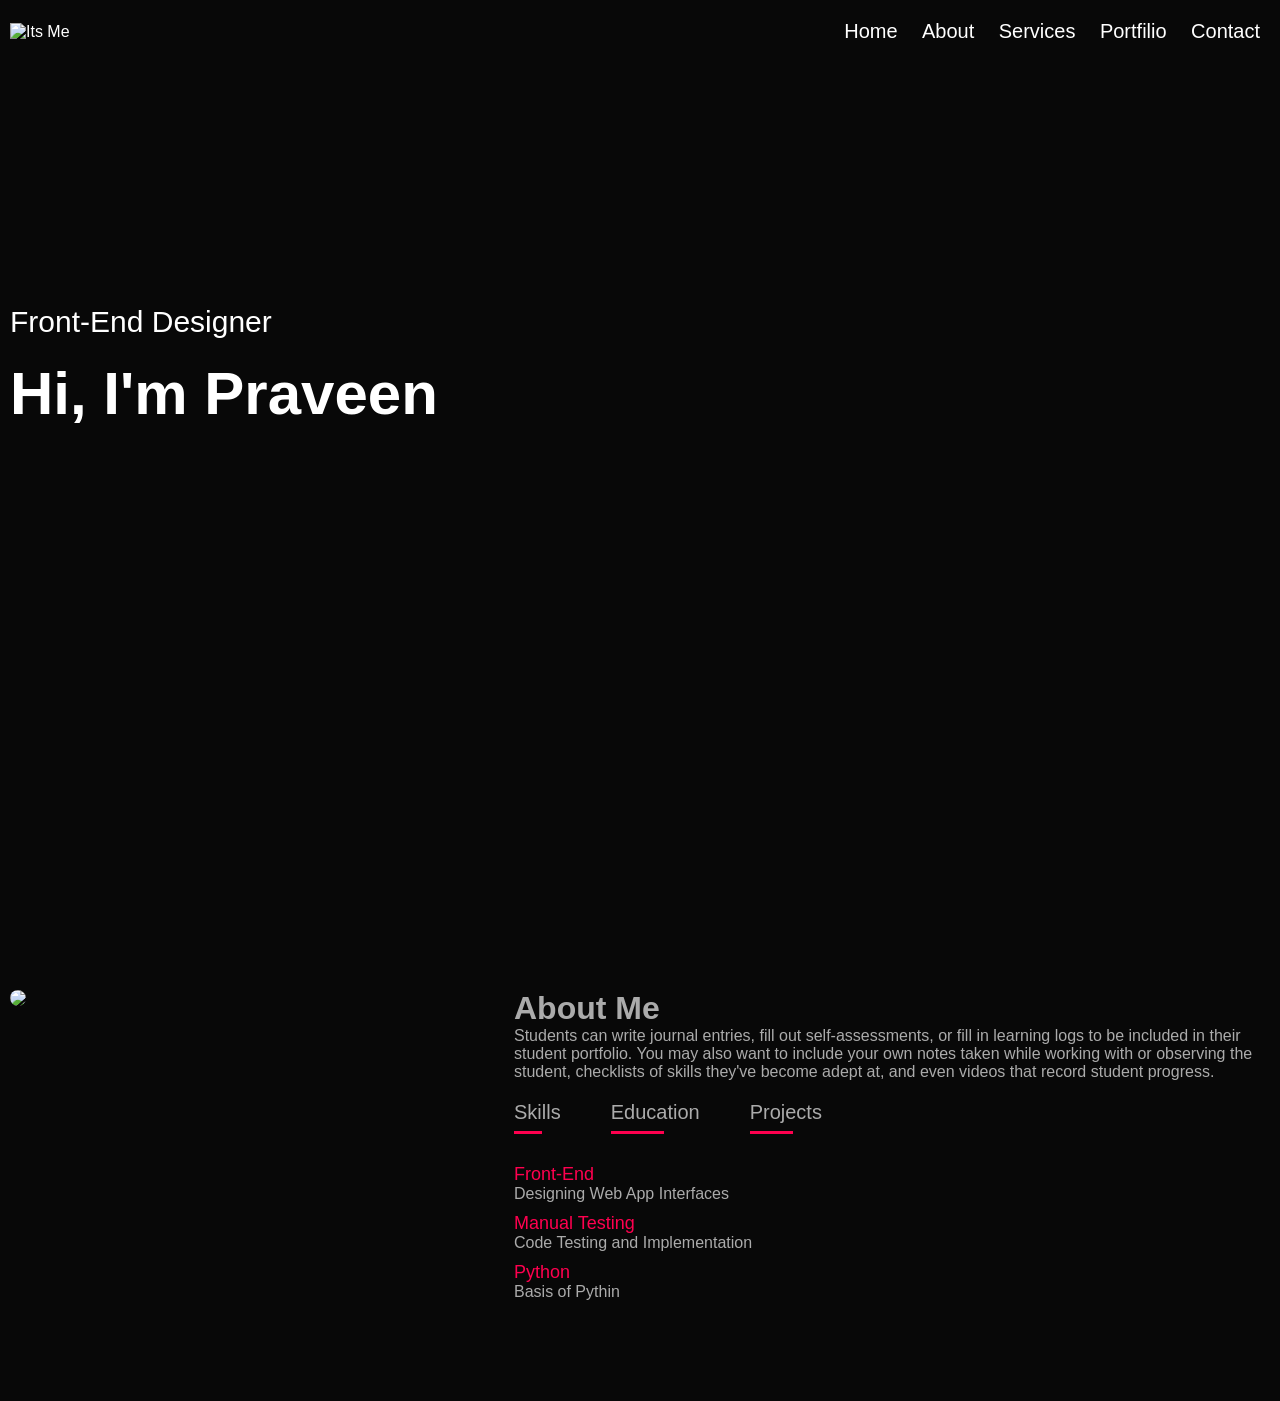
==== index.html @ f1f6cfe1 "Update and rename main.html to index.html" ====
<!DOCTYPE html>
<html lang="en">
    <head>
        <meta charset="UTS-8">
        <title>Portfilio</title>
        <link rel="stylesheet" href="stylesheet.css">
        </head>
    <body>
        <div id="header">
            <div class="container">
                <nav>
                <img alt="Its Me"  class="logo">
                <ul>
                      <li><a href="#">Home </a> </li>
                      <li><a href="#">About </a> </li>
                      <li><a href="#">Services </a> </li>
                      <li><a href="#">Portfilio </a> </li>
                      <li><a href="#">Contact </a> </li>
                </ul>
            </nav>
            <div class="header-text">
                <p>Front-End Designer</p>
                <h1>Hi, I'm Praveen</h1>              
            </div>
            </div>
        </div>
        <!-- --------------about--------- -->
        <div id="about">
            <div class="container">
                <div class="row">
                    <div class="about-col-1">
                        <img src="download.jpeg">
                    </div>
                    <div class="about-col-2">
                        <h1 clas="sub-title">About Me</h1>
                        <p>Students can write journal entries, fill out self-assessments, 
                            or fill in learning logs to be included in their student portfolio.
                             You may also want to include your own notes taken while working with or observing the student, 
                             checklists of skills they've become adept at, and even videos that record student progress.</p>
                   
                            <div class="tab-titles">
                                <p class="tab-links active-link" onclick="opentab('skills')">Skills</p>
                                <p class="tab-links active-link" onclick="opentab('Education')">Education</p>
                                <p class="tab-links active-link" onclick="opentab('Projects')">Projects</p>
                            </div>
                            <div class="tab-contents active-tab" id="skills">
                                <ul>
                                    <li><span>Front-End</span><br>Designing Web App Interfaces</li>
                                    <li><span>Manual Testing</span><br>Code Testing and Implementation</li>
                                    <li><span>Python</span><br>Basis of Pythin</li>
                                </ul>
                            </div>
                            <div class="tab-contents " id="Education">
                                <ul>
                                    <li><span>Under Grauation</span><br>Malla Reddy Engineering college</li>
                                    <li><span>Intermediate</span><br>Impulse Junior College</li>
                                    <li><span>High School</span><br>Vivekanada Hogh School</li>
                                </ul>
                            </div>
                            <div class="tab-contents" id="Projects">
                                <ul>
                                    <li><span>Under Grauation</span><br>Malla Reddy Engineering college</li>
                                    <li><span>Intermediate</span><br>Impulse Junior College</li>
                                    <li><span>High School</span><br>Vivekanada Hogh School</li>
                                </ul>
                            </div>
                       </div>
                </div>  
            </div>
        </div>
        <script>
            var tablinks=document.getElementsByClassName("tab-links")
            var tabContents=document.getElementsByClassName("tab-contents")
            function opentab(tabname){
                for(tablink of tablinks){
                    tablink.classList.remove("active-link");
                }
                for(tabcontent of tabContents){
                    tabcontent.classList.remove("active-tab");
                }
                event.currentTarget.classList.add("active-link")
                document.getElementById(tabname).classList.add("active-tab");
            }

        </script>
    </body>
</html>
---- stylesheet.css ----
*{
    margin: 0;
    padding: 0;
    font-family: 'Poppins',sans-serif;
    box-sizing: border-box;

}
body{
    background: #080808;
    color:#fff;
    
}
 #header{
    width:100%;
    height: 100vh;
    
    background-position: center;
    background-size:cover ;

}
.container{
    padding: 10px 10px;

}
nav{
    display:flex;
    align-items: center;
    justify-content: space-between;
    flex-wrap: wrap;

}
.logo{
    width: 140px;

}
nav ul li{
    display: inline-block;
    list-style: none;
    margin: 10px,20px;
    padding: 10px;
    


}
nav ul li a{
    color: #fff;
    text-decoration: none;
    font-size: 20px;
    position: relative;

}
nav ul li a::after {
    content:'';
    width: 0;
    height:3px;
    background: #ff004f;
    position:absolute;
    left:0;
    bottom: -6px;
    transition: 0.7s;


}
nav ul li a:hover::after{
    width: 100%;

}
.header-text{
    margin-top: 20%;
    font-size: 30px;

}
.header-text h1{
    font-size: 60px;
    margin-top: 20px;
}

#about{
    padding: 80px 0;
    color: #ababab;
}
.row{
    display: flex;
    justify-content: space-between;
    flex-wrap: wrap;
}
.about-col-1{
    flex-basis: 35%;

}
.about-col-1 img{
    width: 100%;
    border-radius: 15px;
}
.about-col-2{
    flex-basis: 60%;

}
.sub-title{
    font-size: 100px;
    font-weight: 600;
    color:white;
}
.tab-titles{
    display: flex;
    margin: 20px 0 40px;
}
.tab-links{
    margin-right: 50px;
    font-size: 20px;
    font-weight: 500;
    cursor:pointer;
    position: relative;
}

.tab-links::after{
    content: '';
    width: 0;
    height: 3px;
    background: #ff004f;
    position:absolute;
    left:0;
    bottom: -10px;
    transition:0.5s ;
}
.tab-links.active-link::after{
    width: 60%;
}
.tab-contents ul li{
    list-style: none;
    margin: 10px 0;

}
.tab-contents ul li span{
    color:#ff004f;
    font-size: 15px;

}

.tab-contents{
    display: none;
}
.tab-contents.active-tab{
    display: block;
}
.tab-contents.active-tab span{
    font-size: large;
}
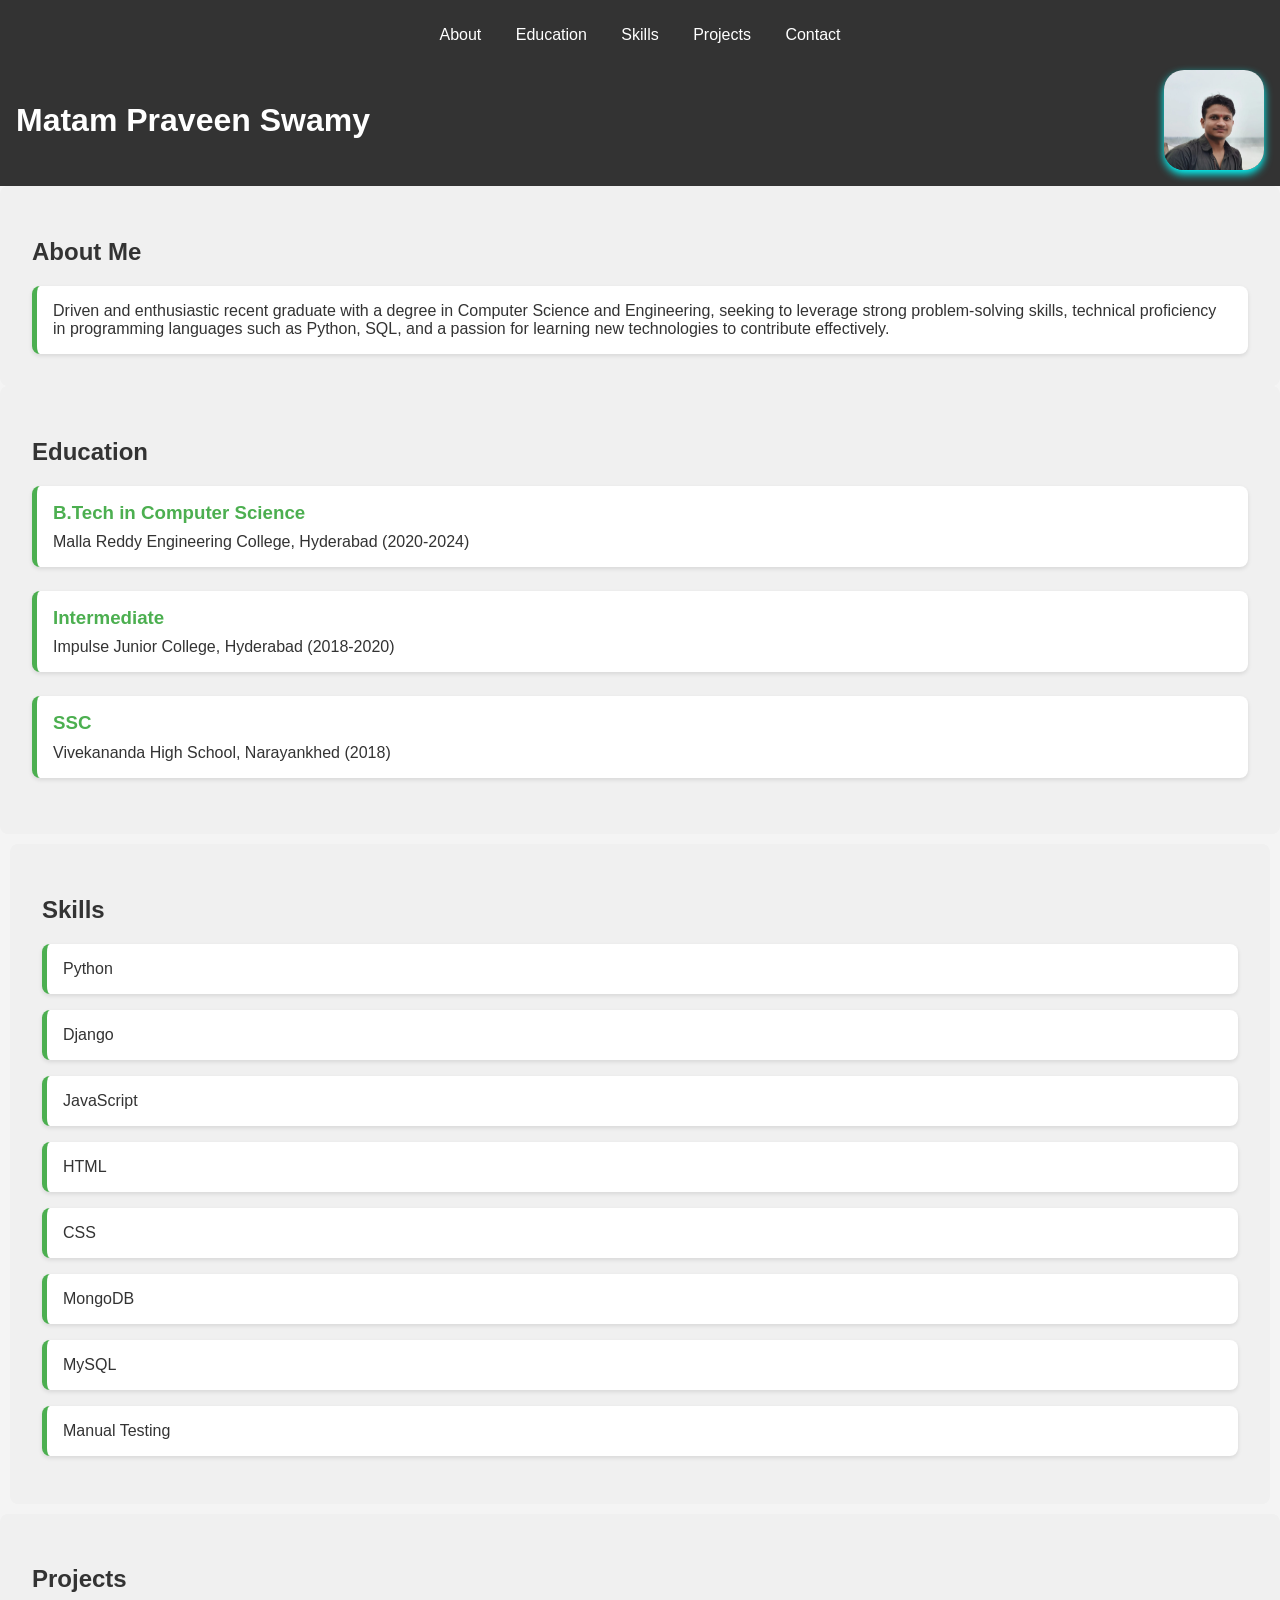
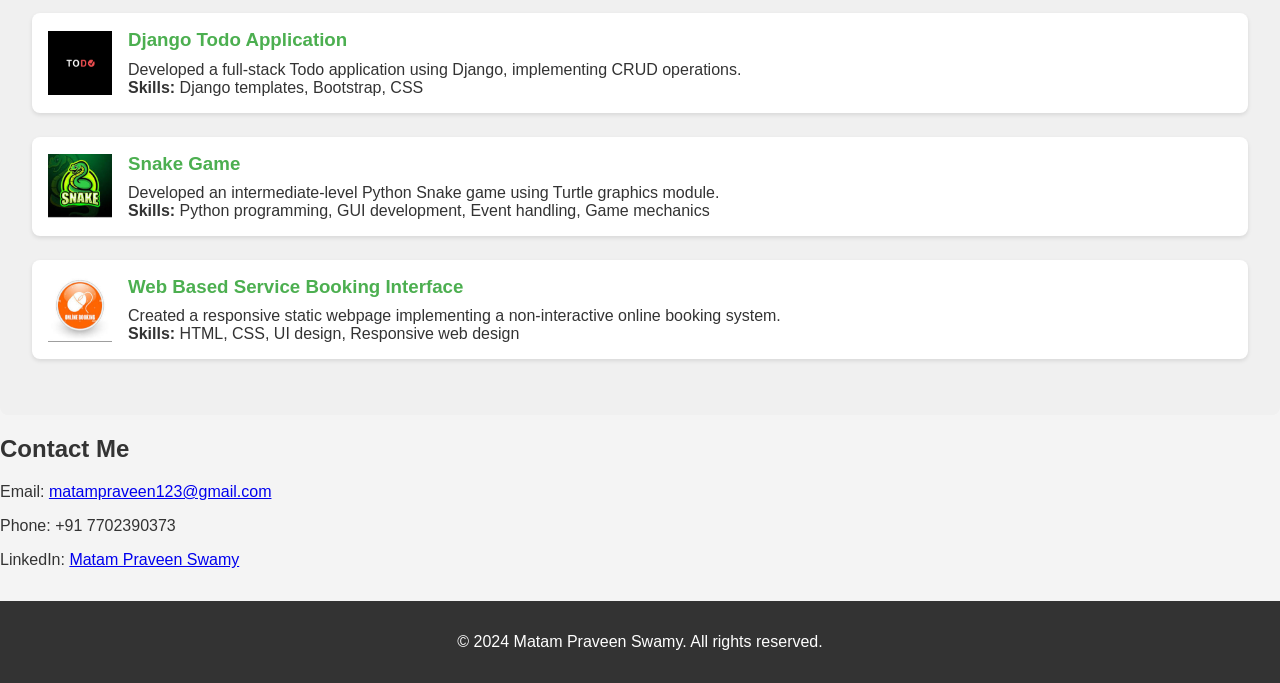
==== commit 8f8550c9: "Add files via upload" ====
--- a/index.html
+++ b/index.html
@@ -1,87 +1,187 @@
 <!DOCTYPE html>
 <html lang="en">
-    <head>
-        <meta charset="UTS-8">
-        <title>Portfilio</title>
-        <link rel="stylesheet" href="stylesheet.css">
-        </head>
-    <body>
-        <div id="header">
-            <div class="container">
-                <nav>
-                <img alt="Its Me"  class="logo">
-                <ul>
-                      <li><a href="#">Home </a> </li>
-                      <li><a href="#">About </a> </li>
-                      <li><a href="#">Services </a> </li>
-                      <li><a href="#">Portfilio </a> </li>
-                      <li><a href="#">Contact </a> </li>
-                </ul>
-            </nav>
-            <div class="header-text">
-                <p>Front-End Designer</p>
-                <h1>Hi, I'm Praveen</h1>              
-            </div>
+<head>
+    <meta charset="UTF-8">
+    <meta name="viewport" content="width=device-width, initial-scale=1.0">
+    <title>Matam Praveen Swamy - Portfolio</title>
+    <link rel="stylesheet" href="styles.css">
+</head>
+<body>
+    <!-- <header>
+        
+        <nav>
+            <ul>
+                <li><a href="#about">About</a></li>
+                <li><a href="#education">Education</a></li>
+                <li><a href="#skills">Skills</a></li>
+                <li><a href="#projects">Projects</a></li>
+                <li><a href="#contact">Contact</a></li>
+            </ul>
+        </nav>
+        <div class="header-content">
+            <h1>Matam Praveen Swamy</h1>
+            <img src="my_img.jpg" alt="Matam Praveen Swamy" class="profile-image">
+        </div>
+    </header> -->
+
+
+    <header>
+        <nav>
+            <ul>
+                <li><a href="#about">About</a></li>
+                <li><a href="#education">Education</a></li>
+                <li><a href="#skills">Skills</a></li>
+                <li><a href="#projects">Projects</a></li>
+                <li><a href="#contact">Contact</a></li>
+            </ul>
+        </nav>
+        <div class="header-content">
+            <h1>Matam Praveen Swamy</h1>
+            <img src="my_img1.jpg" alt="Matam Praveen Swamy" class="profile-image">
+        </div>
+    </header>
+    
+
+    <section id="about">
+        <h2>About Me</h2>
+        <div class="about-info">
+            <p>
+                Driven and enthusiastic recent graduate with a degree in Computer Science and Engineering,
+                seeking to leverage strong problem-solving skills, technical proficiency in programming languages
+                such as Python, SQL, and a passion for learning new technologies to contribute effectively.
+            </p>
+        </div>
+    </section>
+    
+
+    <!-- <section id="education">
+        <h2>Education</h2>
+        <ul>
+            <li><strong>B.Tech in Computer Science</strong><br> - Malla Reddy Engineering College, Hyderabad (2020-2024)</li>
+            <li><strong>Intermediate</strong> <br>- Impulse Junior College, Hyderabad (2018-2020)</li>
+            <li><strong>SSC</strong> <br>- Vivekananda High School, Narayankhed (2018)</li>
+        </ul>
+    </section> -->
+
+
+
+<section id="education">
+    <h2>Education</h2>
+    <div class="education-item">
+        
+        <div class="education-info">
+            <h3>B.Tech in Computer Science</h3>
+            <p>Malla Reddy Engineering College, Hyderabad (2020-2024)</p>
+        </div>
+    </div>
+    <div class="education-item">
+       
+        <div class="education-info">
+            <h3>Intermediate</h3>
+            <p>Impulse Junior College, Hyderabad (2018-2020)</p>
+        </div>
+    </div>
+    <div class="education-item">
+        
+        <div class="education-info">
+            <h3>SSC</h3>
+            <p>Vivekananda High School, Narayankhed (2018)</p>
+        </div>
+    </div>
+</section>
+
+<section id="skills">
+    <h2>Skills</h2>
+    <div class="skill">
+        <span>Python</span>
+    </div>
+    <div class="skill">
+        <span>Django</span>
+    </div>
+    <div class="skill">
+        <span>JavaScript</span>
+    </div>
+    <div class="skill">
+        <span>HTML</span>
+    </div>
+    <div class="skill">
+        <span>CSS</span>
+    </div>
+    <div class="skill">
+        <span>MongoDB</span>
+    </div>
+    <div class="skill">
+        <span>MySQL</span>
+    </div>
+    <div class="skill">
+        <span>Manual Testing</span>
+    </div>
+</section>
+
+
+    <!-- <section id="projects">
+        <h2>Projects</h2>
+        <ul>
+            <li>
+                <strong>Snake Game</strong><br> - Developed an intermediate-level Python Snake game using Turtle graphics module.
+                <p><b>Skills:</b> <br>
+                    Python programming, GUI development, Event handling and game mechanics</p>
+            </li>
+            <li>
+                <strong>Web Based Service Booking Interface</strong><br>
+                 - Created a responsive static webpage implementing a non-interactive online booking system.
+                <p><b>Skills:</b><br> HTML, CSS, UI design, Responsive web design</p>
+            </li>
+            <li>
+                <strong>Django Todo Application</strong> <br>
+                - Developed a full-stack Todo application using Django, implementing CRUD operations.
+                <p><b>Skills:</b><br> Django templates, Bootstrap, CSS</p>
+            </li>
+        </ul>
+    </section> -->
+
+
+
+
+    <section id="projects">
+        <h2>Projects</h2>
+        <div class="project">
+            <img src="todo.png" alt="Todo App Logo">
+            <div class="project-info">
+                <h3>Django Todo Application</h3>
+                <p>Developed a full-stack Todo application using Django, implementing CRUD operations.</p>
+                <p><strong>Skills:</strong> Django templates, Bootstrap, CSS</p>
             </div>
         </div>
-        <!-- --------------about--------- -->
-        <div id="about">
-            <div class="container">
-                <div class="row">
-                    <div class="about-col-1">
-                        <img src="download.jpeg">
-                    </div>
-                    <div class="about-col-2">
-                        <h1 clas="sub-title">About Me</h1>
-                        <p>Students can write journal entries, fill out self-assessments, 
-                            or fill in learning logs to be included in their student portfolio.
-                             You may also want to include your own notes taken while working with or observing the student, 
-                             checklists of skills they've become adept at, and even videos that record student progress.</p>
-                   
-                            <div class="tab-titles">
-                                <p class="tab-links active-link" onclick="opentab('skills')">Skills</p>
-                                <p class="tab-links active-link" onclick="opentab('Education')">Education</p>
-                                <p class="tab-links active-link" onclick="opentab('Projects')">Projects</p>
-                            </div>
-                            <div class="tab-contents active-tab" id="skills">
-                                <ul>
-                                    <li><span>Front-End</span><br>Designing Web App Interfaces</li>
-                                    <li><span>Manual Testing</span><br>Code Testing and Implementation</li>
-                                    <li><span>Python</span><br>Basis of Pythin</li>
-                                </ul>
-                            </div>
-                            <div class="tab-contents " id="Education">
-                                <ul>
-                                    <li><span>Under Grauation</span><br>Malla Reddy Engineering college</li>
-                                    <li><span>Intermediate</span><br>Impulse Junior College</li>
-                                    <li><span>High School</span><br>Vivekanada Hogh School</li>
-                                </ul>
-                            </div>
-                            <div class="tab-contents" id="Projects">
-                                <ul>
-                                    <li><span>Under Grauation</span><br>Malla Reddy Engineering college</li>
-                                    <li><span>Intermediate</span><br>Impulse Junior College</li>
-                                    <li><span>High School</span><br>Vivekanada Hogh School</li>
-                                </ul>
-                            </div>
-                       </div>
-                </div>  
+        <div class="project">
+            <img src="snake.jpeg" alt="Snake Game Logo">
+            <div class="project-info">
+                <h3>Snake Game</h3>
+                <p>Developed an intermediate-level Python Snake game using Turtle graphics module.</p>
+                <p><strong>Skills:</strong> Python programming, GUI development, Event handling, Game mechanics</p>
             </div>
         </div>
-        <script>
-            var tablinks=document.getElementsByClassName("tab-links")
-            var tabContents=document.getElementsByClassName("tab-contents")
-            function opentab(tabname){
-                for(tablink of tablinks){
-                    tablink.classList.remove("active-link");
-                }
-                for(tabcontent of tabContents){
-                    tabcontent.classList.remove("active-tab");
-                }
-                event.currentTarget.classList.add("active-link")
-                document.getElementById(tabname).classList.add("active-tab");
-            }
+        <div class="project">
+            <img src="online.jpeg" alt="Booking Interface Logo">
+            <div class="project-info">
+                <h3>Web Based Service Booking Interface</h3>
+                <p>Created a responsive static webpage implementing a non-interactive online booking system.</p>
+                <p><strong>Skills:</strong> HTML, CSS, UI design, Responsive web design</p>
+            </div>
+        </div>
+        
+    </section>
+    
 
-        </script>
-    </body>
+    <section id="contact">
+        <h2>Contact Me</h2>
+        <p>Email: <a href="mailto:matampraveen123@gmail.com">matampraveen123@gmail.com</a></p>
+        <p>Phone: +91 7702390373</p>
+        <p>LinkedIn: <a href="https://www.linkedin.com/in/matam-praveen-swamy-55738a264">Matam Praveen Swamy</a></p>
+    </section>
+
+    <footer>
+        <p>&copy; 2024 Matam Praveen Swamy. All rights reserved.</p>
+    </footer>
+</body>
 </html>
--- a/styles.css
+++ b/styles.css
@@ -0,0 +1,383 @@
+:root {
+    color-scheme: light dark;
+}
+
+/* Light Mode (Default) */
+body {
+    font-family: Arial, sans-serif;
+    margin: 0;
+    padding: 0;
+    background-color: #f4f4f4;
+    color: #333;
+}
+
+/* Header Styles */
+header {
+    padding: 1em;
+    background-color: #333; /* Adjust as needed */
+    color: white;
+}
+
+nav ul {
+    list-style: none;
+    padding: 0;
+    margin: 0;
+    text-align: center;
+}
+
+nav ul li {
+    display: inline;
+    margin: 0 15px;
+}
+
+nav ul li a {
+    color: white;
+    text-decoration: none;
+    transition: color 0.3s, border-bottom 0.3s;
+}
+
+nav ul li a:hover {
+    color: #FFD700; /* Hover color */
+}
+
+nav ul li a:hover::after {
+    content: '';
+    display: block;
+    position: absolute;
+    left: 0;
+    bottom: -2px;
+    width: 100%;
+    height: 2px;
+    background-color: #FFD700; /* Underline color */
+    transition: background-color 0.3s;
+}
+
+.header-content {
+    display: flex;
+    align-items: center;
+    justify-content: space-between;
+    margin-top: 1em;
+}
+
+.header-content h1 {
+    margin: 0;
+   
+}
+
+.header-content h1:hover {
+    transform: scale(1.10); /* Slight zoom effect on hover */
+}
+
+.profile-image {
+    border-radius: 20%; /* Circular image */
+    width: 100px; /* Adjust size as needed */
+    height: 100px; /* Adjust size as needed */
+   /* Optional border color */
+    box-shadow: 0 4px 8px cyan; /* Shadow effect */
+    transition: transform 0.4s; /* Smooth scaling on hover */
+}
+
+.profile-image:hover {
+    transform: scale(1.30); /* Slight zoom effect on hover */
+}
+
+/* Dark Mode */
+@media (prefers-color-scheme: dark) {
+    header {
+        background-color: #222; /* Dark mode background */
+    }
+
+    nav ul li a {
+        color: #ddd;
+    }
+
+    nav ul li a:hover {
+        color: #FFD700; /* Hover color for dark mode */
+    }
+
+    nav ul li a:hover::after {
+        background-color: #FFD700; /* Underline color for dark mode */
+    }
+
+    .profile-image {
+        border: 2px solid #4CAF50; /* Border color for dark mode */
+        box-shadow: 0 4px 8px rgba(0, 0, 0, 0.5); /* Darker shadow for dark mode */
+    }
+}
+
+footer {
+    text-align: center;
+    padding: 1em 0;
+    background-color: #333;
+    color: white;
+    margin-top: 2em;
+}
+
+#skills,#education li{
+   margin: 10px;
+   padding-top:6px ;
+}
+
+/* Dark Mode */
+@media (prefers-color-scheme: dark) {
+    body {
+        background-color: #222;
+        color: #ddd;
+    }
+
+    header {
+        background-color: #333;
+    }
+
+    nav ul li a {
+        color: white;
+    }
+
+    section {
+        background-color: #333;
+        color: #ddd;
+    }
+
+    h2 {
+        color: #4CAF50;
+    }
+
+    footer {
+        background-color: #111;
+        color: #ddd;
+    }
+}
+
+
+/* Project Section Styles */
+#projects {
+    padding: 2em;
+    background-color: #f0f0f0;
+    border-radius: 8px;
+}
+
+.project {
+    display: flex;
+    align-items: center;
+    margin-bottom: 1.5em;
+    background-color: white;
+    border-radius: 8px;
+    padding: 1em;
+    box-shadow: 0 2px 4px rgba(0, 0, 0, 0.1);
+}
+
+.project img {
+    width: 64px;
+    height: 64px;
+    margin-right: 1em;
+}
+
+.project-info {
+    flex: 1;
+}
+
+.project h3 {
+    margin: 0 0 0.5em;
+    color: #4CAF50;
+}
+
+.project p {
+    margin: 0;
+}
+
+/* Dark Mode */
+@media (prefers-color-scheme: dark) {
+    #projects {
+        background-color: #333;
+    }
+
+    .project {
+        background-color: #444;
+    }
+
+    .project-info {
+        color: #ddd;
+    }
+
+    .project h3 {
+        color: #4CAF50;
+    }
+}
+
+
+
+
+/* Education Section Styles */
+#education {
+    padding: 2em;
+    background-color: #f0f0f0;
+    border-radius: 8px;
+}
+
+.education-item {
+    display: flex;
+    flex-direction: column;
+    margin-bottom: 1.5em;
+    background-color: white;
+    border-radius: 8px;
+    padding: 1em;
+    box-shadow: 0 2px 4px rgba(0, 0, 0, 0.1);
+    border-left: 5px solid #4CAF50; /* Similar to project style */
+}
+
+.education-info {
+    margin-left: 0; /* Centering content since there's no image */
+}
+
+.education-info h3 {
+    margin: 0 0 0.5em;
+    color: #4CAF50;
+}
+
+.education-info p {
+    margin: 0;
+}
+
+/* Dark Mode */
+@media (prefers-color-scheme: dark) {
+    #education {
+        background-color: #333;
+    }
+
+    .education-item {
+        background-color: #444;
+        border-left-color: #4CAF50;
+    }
+
+    .education-info {
+        color: #ddd;
+    }
+
+    .education-info h3 {
+        color: #4CAF50;
+    }
+}
+
+/* About Section Styles */
+#about {
+    padding: 2em;
+    background-color: #f0f0f0;
+    border-radius: 8px;
+}
+
+.about-info {
+    background-color: white;
+    border-left: 5px solid #4CAF50; /* Border similar to projects */
+    border-radius: 8px;
+    padding: 1em;
+    box-shadow: 0 2px 4px rgba(0, 0, 0, 0.1);
+}
+
+.about-info p {
+    margin: 0;
+    color: #333;
+}
+
+/* Dark Mode */
+@media (prefers-color-scheme: dark) {
+    #about {
+        background-color: #333;
+    }
+
+    .about-info {
+        background-color: #444;
+        border-left-color: #4CAF50;
+    }
+
+    .about-info p {
+        color: #ddd;
+    }
+}
+
+/* Navbar Styles */
+nav ul {
+    list-style: none;
+    padding: 10px;
+    margin: 0;
+}
+
+nav ul li {
+    display: inline;
+    margin: 0 15px;
+}
+
+nav ul li a {
+    color: white;
+    text-decoration: none;
+    position: relative; /* For underline positioning */
+    transition: color 0.3s, border-bottom 0.3s; /* Smooth transition */
+}
+
+nav ul li a:hover {
+    color: cyan; /* Change to desired hover color */
+}
+
+nav ul li a:hover::after {
+    content: '';
+    display: block;
+    position: absolute;
+    left: 0;
+    bottom: -2px; /* Adjust distance from text */
+    width: 100%;
+    height: 2px; /* Thickness of underline */
+    background-color: cyan; /* Color of underline */
+    transition: background-color 0.3s; /* Smooth transition */
+}
+
+/* Dark Mode */
+@media (prefers-color-scheme: dark) {
+    nav ul li a {
+        color: #ddd; /* Adjust color for dark mode */
+    }
+
+    nav ul li a:hover {
+        color: cyan; /* Adjust hover color for dark mode */
+    }
+
+    nav ul li a:hover::after {
+        background-color: cyan /* Adjust underline color for dark mode */
+    }
+}
+
+
+/* Skills Section Styles */
+#skills {
+    padding: 2em;
+    background-color: #f0f0f0;
+    border-radius: 8px;
+}
+
+.skill {
+    margin-bottom: 1em;
+    background-color: white;
+    border-left: 5px solid #4CAF50; /* Border similar to projects */
+    border-radius: 8px;
+    padding: 1em;
+    box-shadow: 0 2px 4px rgba(0, 0, 0, 0.1);
+}
+
+.skill span {
+    display: block;
+    color: #333;
+}
+
+/* Dark Mode */
+@media (prefers-color-scheme: dark) {
+    #skills {
+        background-color: #333;
+    }
+
+    .skill {
+        background-color: #444;
+        border-left-color: #4CAF50;
+    }
+
+    .skill span {
+        color: #ddd;
+    }
+}
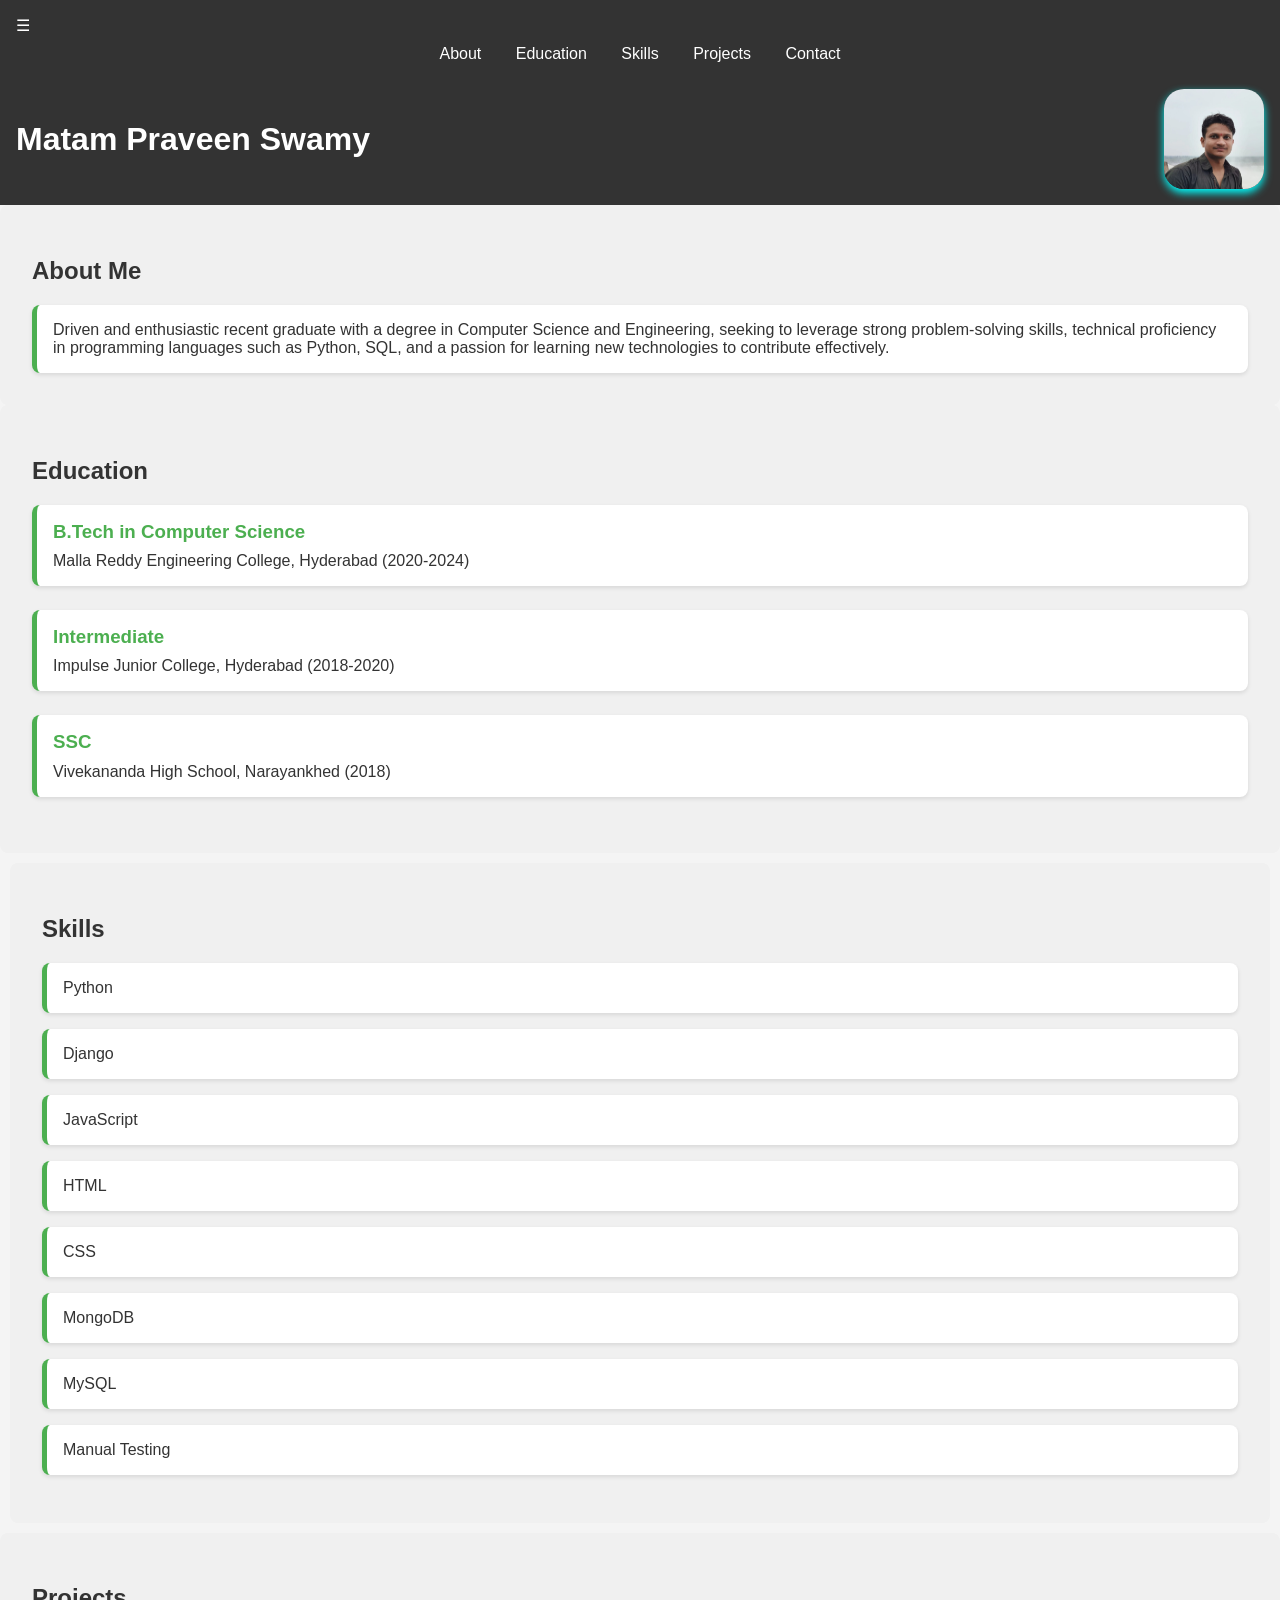
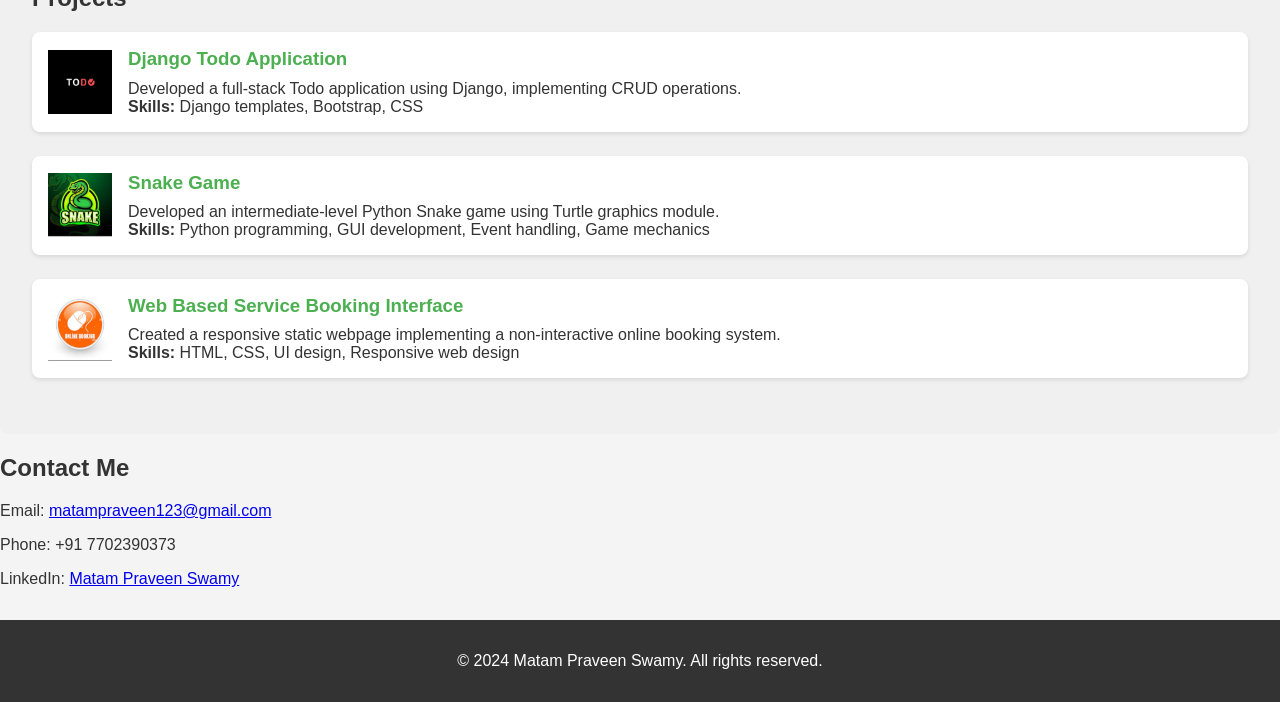
==== commit e7f9928d: "Update index.html" ====
--- a/index.html
+++ b/index.html
@@ -7,27 +7,14 @@
     <link rel="stylesheet" href="styles.css">
 </head>
 <body>
-    <!-- <header>
-        
-        <nav>
-            <ul>
-                <li><a href="#about">About</a></li>
-                <li><a href="#education">Education</a></li>
-                <li><a href="#skills">Skills</a></li>
-                <li><a href="#projects">Projects</a></li>
-                <li><a href="#contact">Contact</a></li>
-            </ul>
-        </nav>
-        <div class="header-content">
-            <h1>Matam Praveen Swamy</h1>
-            <img src="my_img.jpg" alt="Matam Praveen Swamy" class="profile-image">
-        </div>
-    </header> -->
-
-
+    
+  <body class="container">
     <header>
         <nav>
-            <ul>
+            <div class="hamburger-menu">
+                <span>&#9776;</span> <!-- Hamburger icon -->
+            </div>
+            <ul class="nav-links">
                 <li><a href="#about">About</a></li>
                 <li><a href="#education">Education</a></li>
                 <li><a href="#skills">Skills</a></li>
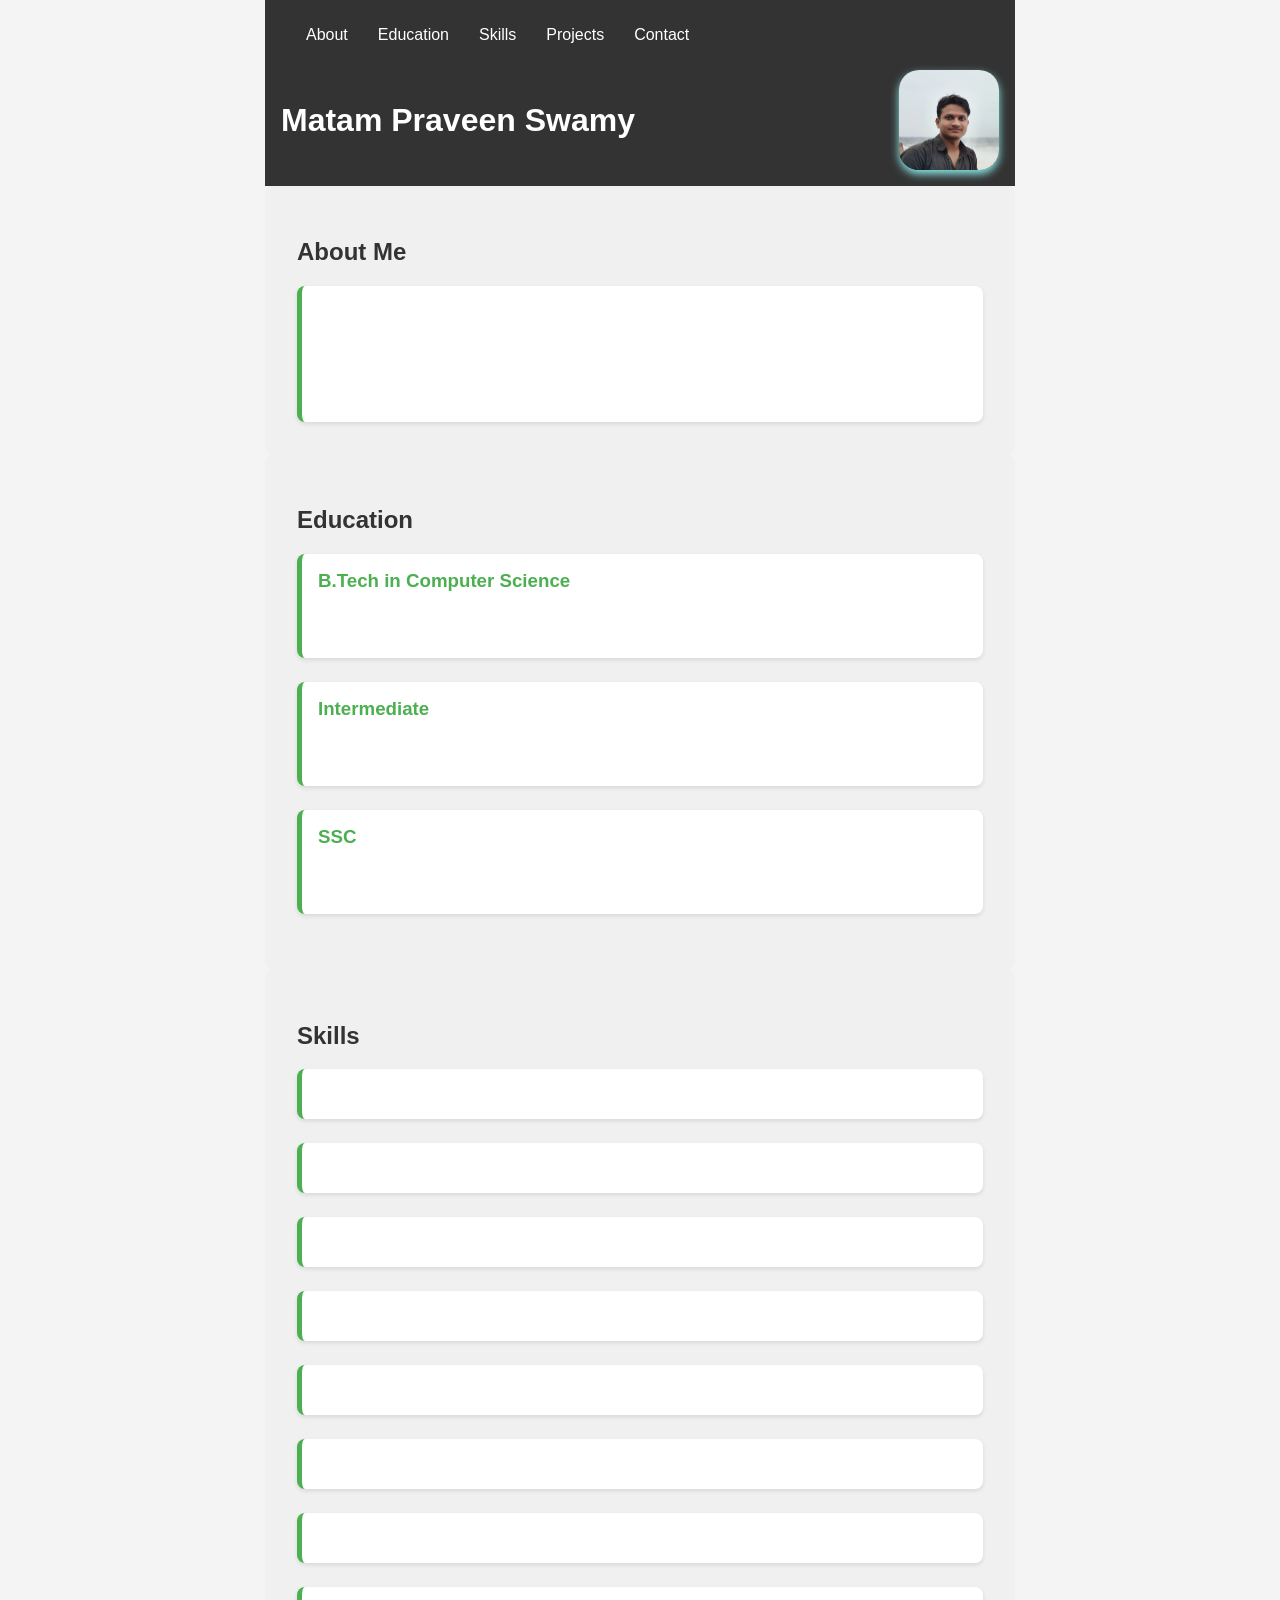
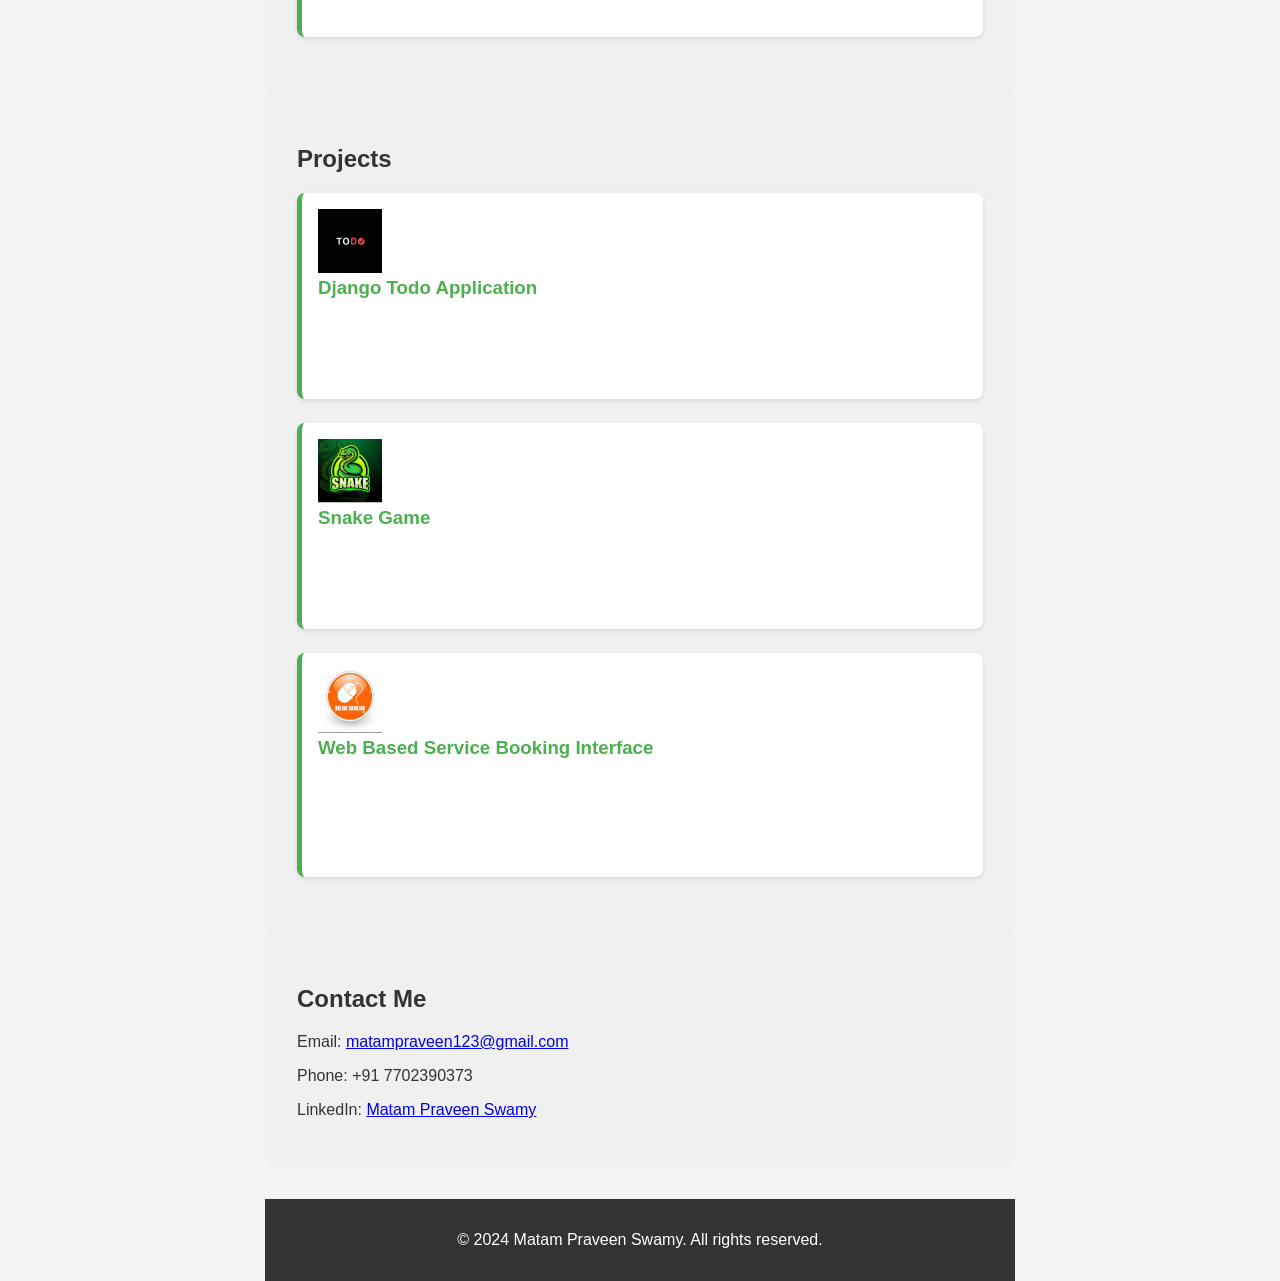
==== commit a68284fc: "Update index.html" ====
--- a/index.html
+++ b/index.html
@@ -106,30 +106,6 @@
 </section>
 
 
-    <!-- <section id="projects">
-        <h2>Projects</h2>
-        <ul>
-            <li>
-                <strong>Snake Game</strong><br> - Developed an intermediate-level Python Snake game using Turtle graphics module.
-                <p><b>Skills:</b> <br>
-                    Python programming, GUI development, Event handling and game mechanics</p>
-            </li>
-            <li>
-                <strong>Web Based Service Booking Interface</strong><br>
-                 - Created a responsive static webpage implementing a non-interactive online booking system.
-                <p><b>Skills:</b><br> HTML, CSS, UI design, Responsive web design</p>
-            </li>
-            <li>
-                <strong>Django Todo Application</strong> <br>
-                - Developed a full-stack Todo application using Django, implementing CRUD operations.
-                <p><b>Skills:</b><br> Django templates, Bootstrap, CSS</p>
-            </li>
-        </ul>
-    </section> -->
-
-
-
-
     <section id="projects">
         <h2>Projects</h2>
         <div class="project">
@@ -170,5 +146,13 @@
     <footer>
         <p>&copy; 2024 Matam Praveen Swamy. All rights reserved.</p>
     </footer>
+
+
+
+       <script>
+        document.querySelector('.hamburger-menu').addEventListener('click', function() {
+            document.querySelector('.nav-links').classList.toggle('show');
+        });
+    </script>
 </body>
 </html>
--- a/styles.css
+++ b/styles.css
@@ -2,27 +2,38 @@
     color-scheme: light dark;
 }
 
-/* Light Mode (Default) */
+/* Base Styles */
 body {
     font-family: Arial, sans-serif;
     margin: 0;
     padding: 0;
     background-color: #f4f4f4;
     color: #333;
-}
-
-/* Header Styles */
+    
+    
+   
+    
+  
+   
+
+
+}
+.nav-links{
+    text-align: right;
+}
+
 header {
     padding: 1em;
-    background-color: #333; /* Adjust as needed */
+    background-color: #333;
     color: white;
 }
 
 nav ul {
     list-style: none;
-    padding: 0;
+    padding: 10px;
     margin: 0;
     text-align: center;
+    
 }
 
 nav ul li {
@@ -33,11 +44,12 @@
 nav ul li a {
     color: white;
     text-decoration: none;
+    position: relative;
     transition: color 0.3s, border-bottom 0.3s;
 }
 
 nav ul li a:hover {
-    color: #FFD700; /* Hover color */
+    color: cyan;
 }
 
 nav ul li a:hover::after {
@@ -48,7 +60,7 @@
     bottom: -2px;
     width: 100%;
     height: 2px;
-    background-color: #FFD700; /* Underline color */
+    background-color: cyan;
     transition: background-color 0.3s;
 }
 
@@ -61,48 +73,23 @@
 
 .header-content h1 {
     margin: 0;
-   
+    transition: transform 0.4s;
 }
 
 .header-content h1:hover {
-    transform: scale(1.10); /* Slight zoom effect on hover */
+    transform: scale(1.10);
 }
 
 .profile-image {
-    border-radius: 20%; /* Circular image */
-    width: 100px; /* Adjust size as needed */
-    height: 100px; /* Adjust size as needed */
-   /* Optional border color */
-    box-shadow: 0 4px 8px cyan; /* Shadow effect */
-    transition: transform 0.4s; /* Smooth scaling on hover */
+    border-radius: 20%;
+    width: 100px;
+    height: 100px;
+    box-shadow: 0 4px 8px rgb(140, 233, 233);
+    transition: transform 0.4s;
 }
 
 .profile-image:hover {
-    transform: scale(1.30); /* Slight zoom effect on hover */
-}
-
-/* Dark Mode */
-@media (prefers-color-scheme: dark) {
-    header {
-        background-color: #222; /* Dark mode background */
-    }
-
-    nav ul li a {
-        color: #ddd;
-    }
-
-    nav ul li a:hover {
-        color: #FFD700; /* Hover color for dark mode */
-    }
-
-    nav ul li a:hover::after {
-        background-color: #FFD700; /* Underline color for dark mode */
-    }
-
-    .profile-image {
-        border: 2px solid #4CAF50; /* Border color for dark mode */
-        box-shadow: 0 4px 8px rgba(0, 0, 0, 0.5); /* Darker shadow for dark mode */
-    }
+    transform: scale(1.30);
 }
 
 footer {
@@ -113,9 +100,36 @@
     margin-top: 2em;
 }
 
-#skills,#education li{
-   margin: 10px;
-   padding-top:6px ;
+/* Section Styles */
+section {
+    padding: 2em;
+    background-color: #f0f0f0;
+    border-radius: 8px;
+}
+
+.project, .education-item, .about-info, .skill {
+    background-color: white;
+    border-radius: 8px;
+    padding: 1em;
+    box-shadow: 0 2px 4px rgba(0, 0, 0, 0.1);
+    border-left: 5px solid #4CAF50;
+    margin-bottom: 1.5em;
+}
+
+.project img, .education-item img, .skill img {
+    width: 64px;
+    height: 64px;
+    margin-right: 1em;
+}
+
+.project-info, .education-info, .about-info, .skill span {
+    color: white;
+    margin: 0;
+}
+
+h3 {
+    margin: 0 0 0.5em;
+    color: #4CAF50;
 }
 
 /* Dark Mode */
@@ -126,19 +140,27 @@
     }
 
     header {
-        background-color: #333;
+        background-color: #222;
     }
 
     nav ul li a {
-        color: white;
+        color: #ddd;
+    }
+
+    nav ul li a:hover {
+        color: cyan;
     }
 
     section {
         background-color: #333;
-        color: #ddd;
-    }
-
-    h2 {
+    }
+
+    .project, .education-item, .about-info, .skill {
+        background-color: #444;
+        color: #ddd;
+    }
+
+    h3 {
         color: #4CAF50;
     }
 
@@ -148,236 +170,78 @@
     }
 }
 
-
-/* Project Section Styles */
-#projects {
-    padding: 2em;
-    background-color: #f0f0f0;
-    border-radius: 8px;
-}
-
-.project {
-    display: flex;
-    align-items: center;
-    margin-bottom: 1.5em;
-    background-color: white;
-    border-radius: 8px;
-    padding: 1em;
-    box-shadow: 0 2px 4px rgba(0, 0, 0, 0.1);
-}
-
-.project img {
-    width: 64px;
-    height: 64px;
-    margin-right: 1em;
-}
-
-.project-info {
-    flex: 1;
-}
-
-.project h3 {
-    margin: 0 0 0.5em;
-    color: #4CAF50;
-}
-
-.project p {
-    margin: 0;
-}
-
-/* Dark Mode */
-@media (prefers-color-scheme: dark) {
-    #projects {
-        background-color: #333;
-    }
-
-    .project {
-        background-color: #444;
-    }
-
-    .project-info {
-        color: #ddd;
-    }
-
-    .project h3 {
-        color: #4CAF50;
-    }
-}
-
-
-
-
-/* Education Section Styles */
-#education {
-    padding: 2em;
-    background-color: #f0f0f0;
-    border-radius: 8px;
-}
-
-.education-item {
-    display: flex;
-    flex-direction: column;
-    margin-bottom: 1.5em;
-    background-color: white;
-    border-radius: 8px;
-    padding: 1em;
-    box-shadow: 0 2px 4px rgba(0, 0, 0, 0.1);
-    border-left: 5px solid #4CAF50; /* Similar to project style */
-}
-
-.education-info {
-    margin-left: 0; /* Centering content since there's no image */
-}
-
-.education-info h3 {
-    margin: 0 0 0.5em;
-    color: #4CAF50;
-}
-
-.education-info p {
-    margin: 0;
-}
-
-/* Dark Mode */
-@media (prefers-color-scheme: dark) {
-    #education {
-        background-color: #333;
-    }
-
-    .education-item {
-        background-color: #444;
-        border-left-color: #4CAF50;
-    }
-
-    .education-info {
-        color: #ddd;
-    }
-
-    .education-info h3 {
-        color: #4CAF50;
-    }
-}
-
-/* About Section Styles */
-#about {
-    padding: 2em;
-    background-color: #f0f0f0;
-    border-radius: 8px;
-}
-
-.about-info {
-    background-color: white;
-    border-left: 5px solid #4CAF50; /* Border similar to projects */
-    border-radius: 8px;
-    padding: 1em;
-    box-shadow: 0 2px 4px rgba(0, 0, 0, 0.1);
-}
-
-.about-info p {
-    margin: 0;
-    color: #333;
-}
-
-/* Dark Mode */
-@media (prefers-color-scheme: dark) {
-    #about {
-        background-color: #333;
-    }
-
-    .about-info {
-        background-color: #444;
-        border-left-color: #4CAF50;
-    }
-
-    .about-info p {
-        color: #ddd;
-    }
-}
-
-/* Navbar Styles */
+.hamburger-menu{
+text-align: right;
+}
+
+/* Base Style */
+.container {
+    width: 100%;
+    max-width: 1200px; /* Maximum width for larger screens */
+    margin: 0 auto; /* Center content */
+    padding: 0 15px; /* Add some padding on smaller screens */
+}
+
+/* For tablets and larger screens */
+@media (min-width: 768px) {
+    .container {
+        max-width: 750px;
+    }
+}
+
+/* For mobile screens */
+@media (max-width: 767px) {
+    .container {
+        max-width: 100%; /* Full width for mobile */
+        padding: 0 10px; /* Adjust padding if needed */
+    }
+}
+
+
+/* Hamburger menu hidden by default */
+.hamburger-menu {
+    display: none;
+    cursor: pointer;
+    font-size: 24px;
+    color: white;
+    margin-right: 15px;
+}
+
 nav ul {
     list-style: none;
     padding: 10px;
     margin: 0;
+    text-align: right;
+    display: flex;
+    flex-direction: row; /* Display links in a row by default */
 }
 
 nav ul li {
-    display: inline;
+    display: inline-block;
     margin: 0 15px;
 }
 
-nav ul li a {
-    color: white;
-    text-decoration: none;
-    position: relative; /* For underline positioning */
-    transition: color 0.3s, border-bottom 0.3s; /* Smooth transition */
-}
-
-nav ul li a:hover {
-    color: cyan; /* Change to desired hover color */
-}
-
-nav ul li a:hover::after {
-    content: '';
-    display: block;
-    position: absolute;
-    left: 0;
-    bottom: -2px; /* Adjust distance from text */
-    width: 100%;
-    height: 2px; /* Thickness of underline */
-    background-color: cyan; /* Color of underline */
-    transition: background-color 0.3s; /* Smooth transition */
-}
-
-/* Dark Mode */
-@media (prefers-color-scheme: dark) {
-    nav ul li a {
-        color: #ddd; /* Adjust color for dark mode */
-    }
-
-    nav ul li a:hover {
-        color: cyan; /* Adjust hover color for dark mode */
-    }
-
-    nav ul li a:hover::after {
-        background-color: cyan /* Adjust underline color for dark mode */
-    }
-}
-
-
-/* Skills Section Styles */
-#skills {
-    padding: 2em;
-    background-color: #f0f0f0;
-    border-radius: 8px;
-}
-
-.skill {
-    margin-bottom: 1em;
-    background-color: white;
-    border-left: 5px solid #4CAF50; /* Border similar to projects */
-    border-radius: 8px;
-    padding: 1em;
-    box-shadow: 0 2px 4px rgba(0, 0, 0, 0.1);
-}
-
-.skill span {
-    display: block;
-    color: #333;
-}
-
-/* Dark Mode */
-@media (prefers-color-scheme: dark) {
-    #skills {
+@media (max-width: 500px) {
+    .hamburger-menu {
+        display: block;
+    }
+
+    .nav-links {
+        display: none;
+        flex-direction: column;
+        width: 100%;
         background-color: #333;
-    }
-
-    .skill {
-        background-color: #444;
-        border-left-color: #4CAF50;
-    }
-
-    .skill span {
-        color: #ddd;
-    }
-}
+        text-align: center;
+        position: relative;
+        top: 100%; /* Below the header */
+        left: 0;
+    }
+
+    .nav-links li {
+        margin: 10px 0;
+    }
+
+    .nav-links.show {
+        display: flex;
+    }
+}
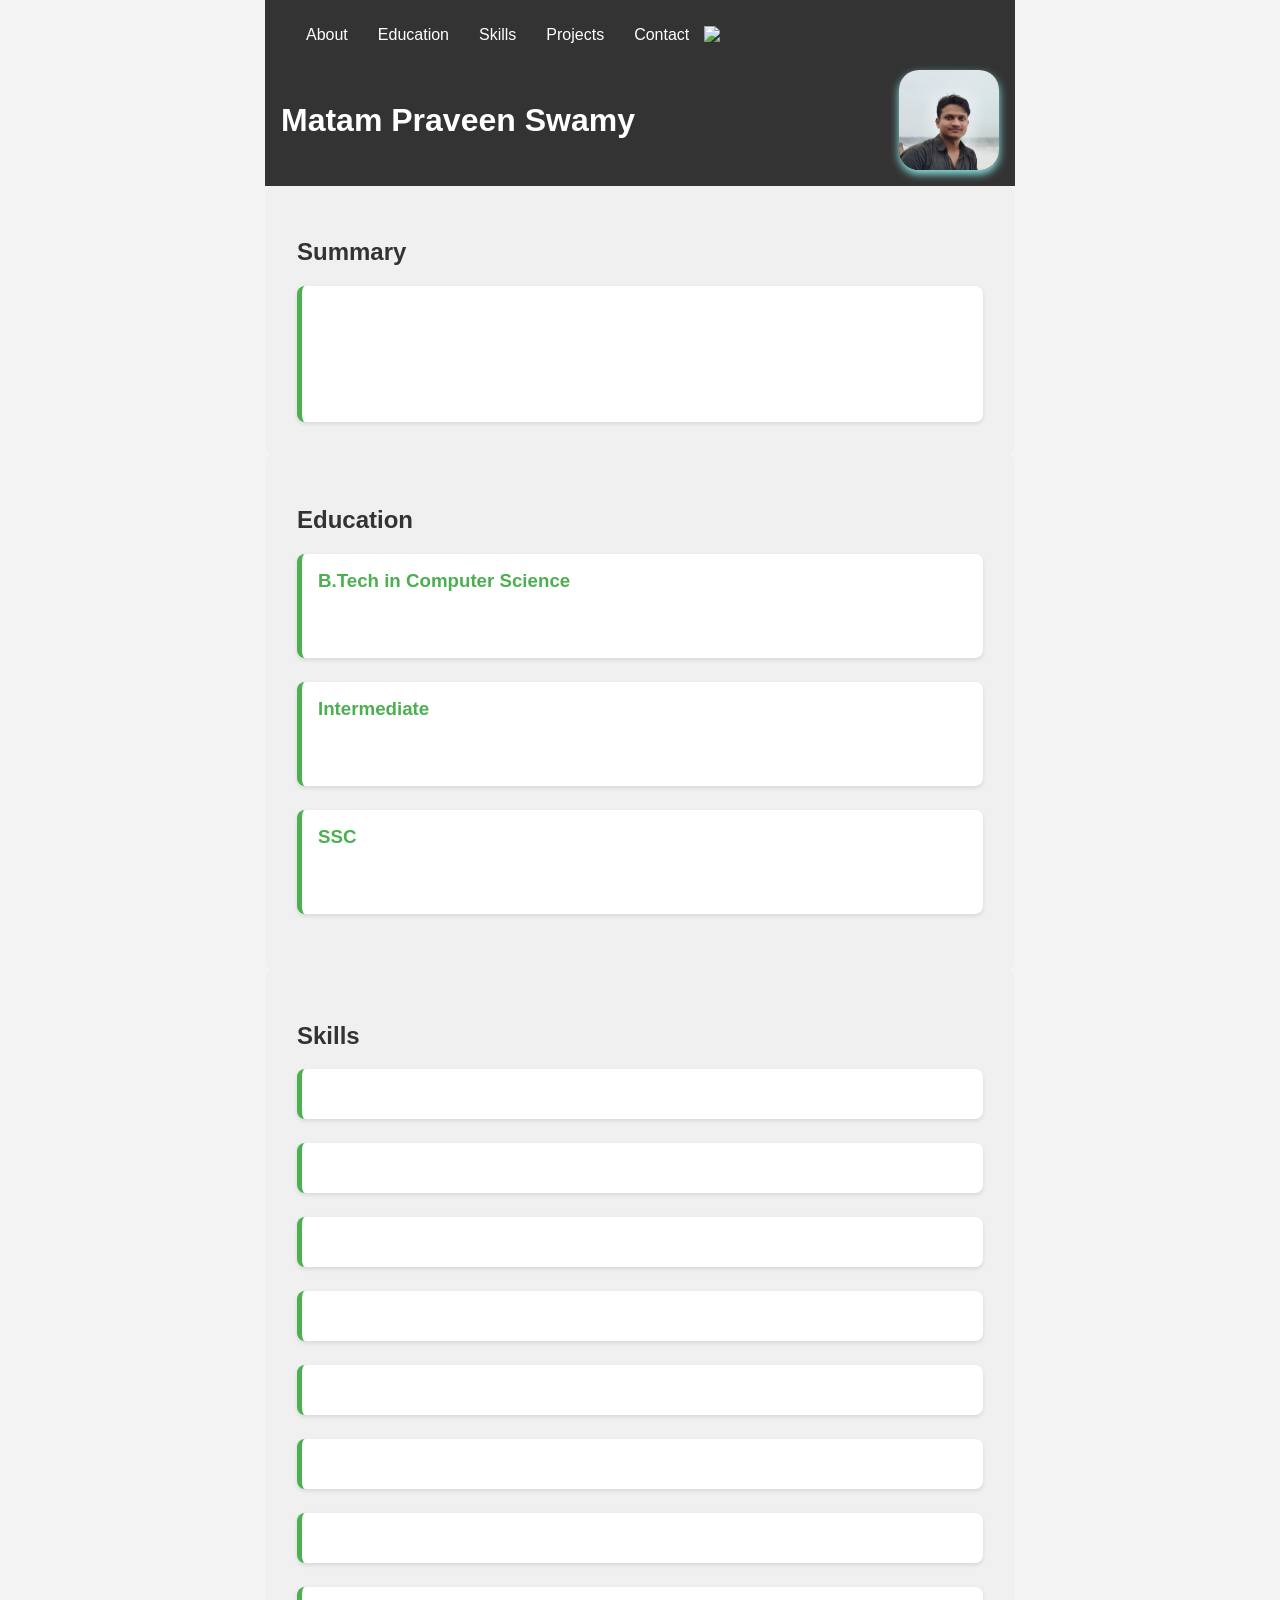
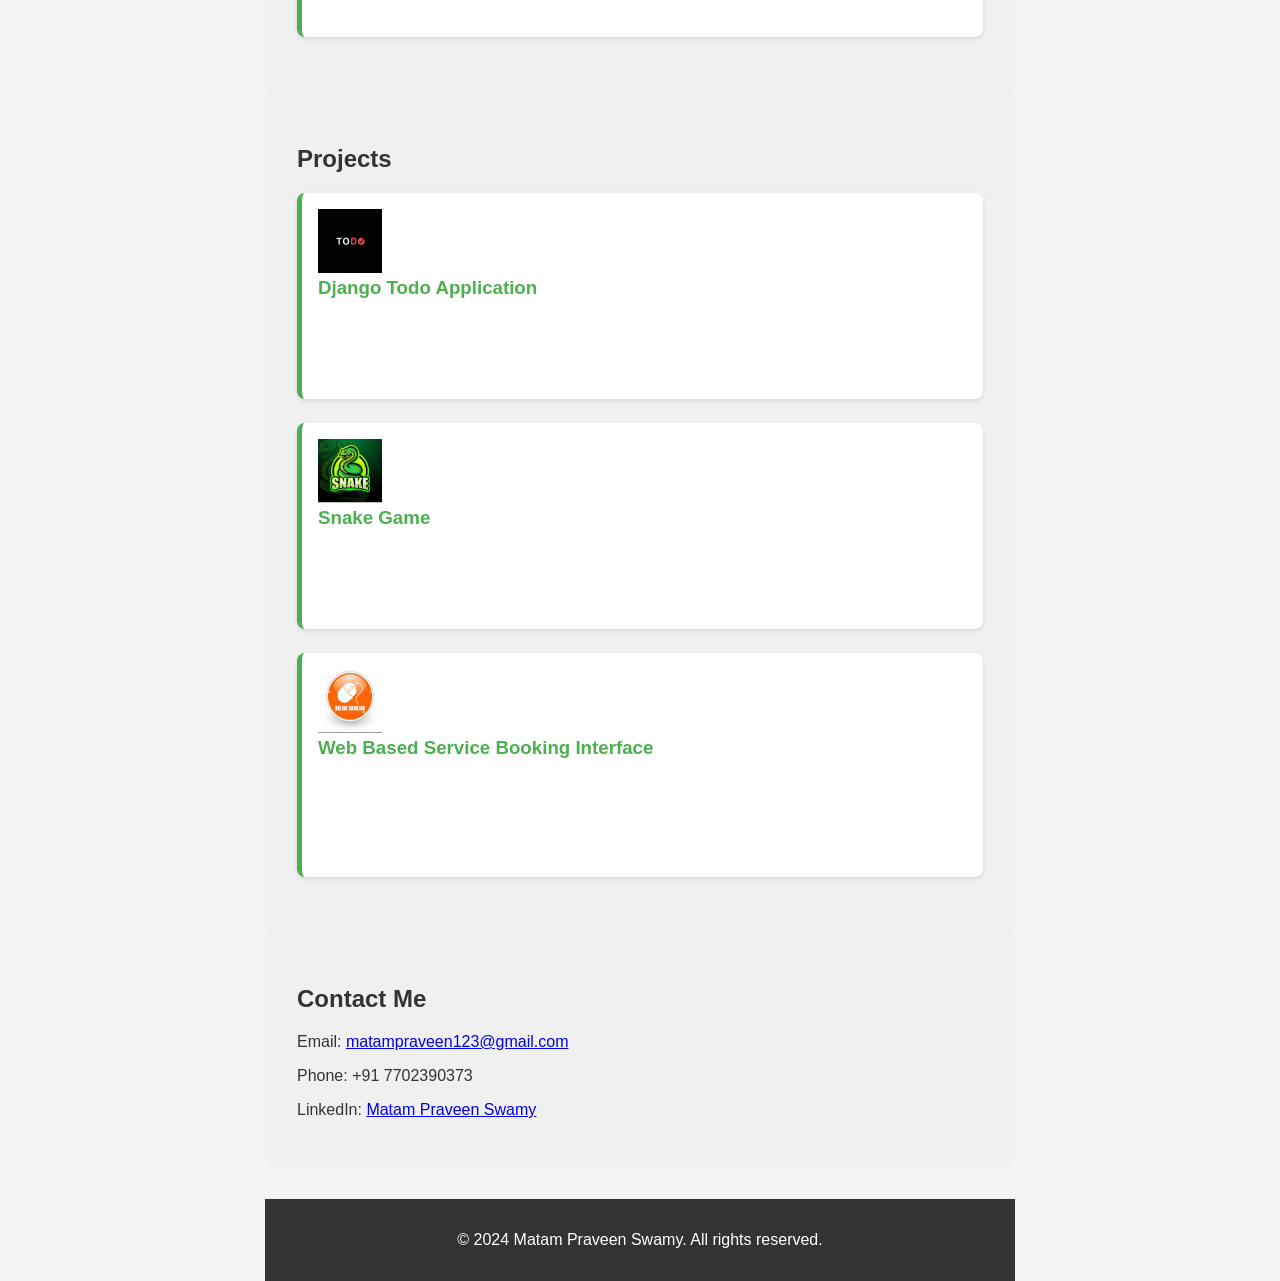
==== commit e1b2daa4: "Update index.html" ====
--- a/index.html
+++ b/index.html
@@ -6,9 +6,7 @@
     <title>Matam Praveen Swamy - Portfolio</title>
     <link rel="stylesheet" href="styles.css">
 </head>
-<body>
-    
-  <body class="container">
+<body class="container">
     <header>
         <nav>
             <div class="hamburger-menu">
@@ -20,17 +18,20 @@
                 <li><a href="#skills">Skills</a></li>
                 <li><a href="#projects">Projects</a></li>
                 <li><a href="#contact">Contact</a></li>
+                <img src="moon_11811277.png" id="dark-mode-toggle" class="dark_img">
             </ul>
+        
         </nav>
         <div class="header-content">
             <h1>Matam Praveen Swamy</h1>
             <img src="my_img1.jpg" alt="Matam Praveen Swamy" class="profile-image">
         </div>
+        <!-- <button id="dark-mode-toggle">Toggle Dark Mode</button><img src="moon_11811277.png" class="dark_img"> -->
     </header>
     
 
     <section id="about">
-        <h2>About Me</h2>
+        <h2>Summary</h2>
         <div class="about-info">
             <p>
                 Driven and enthusiastic recent graduate with a degree in Computer Science and Engineering,
@@ -40,17 +41,6 @@
         </div>
     </section>
     
-
-    <!-- <section id="education">
-        <h2>Education</h2>
-        <ul>
-            <li><strong>B.Tech in Computer Science</strong><br> - Malla Reddy Engineering College, Hyderabad (2020-2024)</li>
-            <li><strong>Intermediate</strong> <br>- Impulse Junior College, Hyderabad (2018-2020)</li>
-            <li><strong>SSC</strong> <br>- Vivekananda High School, Narayankhed (2018)</li>
-        </ul>
-    </section> -->
-
-
 
 <section id="education">
     <h2>Education</h2>
@@ -105,7 +95,6 @@
     </div>
 </section>
 
-
     <section id="projects">
         <h2>Projects</h2>
         <div class="project">
@@ -149,10 +138,27 @@
 
 
 
-       <script>
+    <script>
         document.querySelector('.hamburger-menu').addEventListener('click', function() {
             document.querySelector('.nav-links').classList.toggle('show');
         });
     </script>
+    <script>
+        const toggleButton = document.getElementById('dark-mode-toggle');
+        const rootElement = document.documentElement;
+    
+        toggleButton.addEventListener('click', () => {
+            if (rootElement.classList.contains('dark-mode')) {
+                rootElement.classList.remove('dark-mode');
+               
+            } else {
+                rootElement.classList.add('dark-mode');
+               
+            }
+        });
+    </script>
+  
+    
+    
 </body>
 </html>
--- a/styles.css
+++ b/styles.css
@@ -11,11 +11,6 @@
     color: #333;
     
     
-   
-    
-  
-   
-
 
 }
 .nav-links{
@@ -221,7 +216,7 @@
     margin: 0 15px;
 }
 
-@media (max-width: 500px) {
+@media (max-width: 786px) {
     .hamburger-menu {
         display: block;
     }
